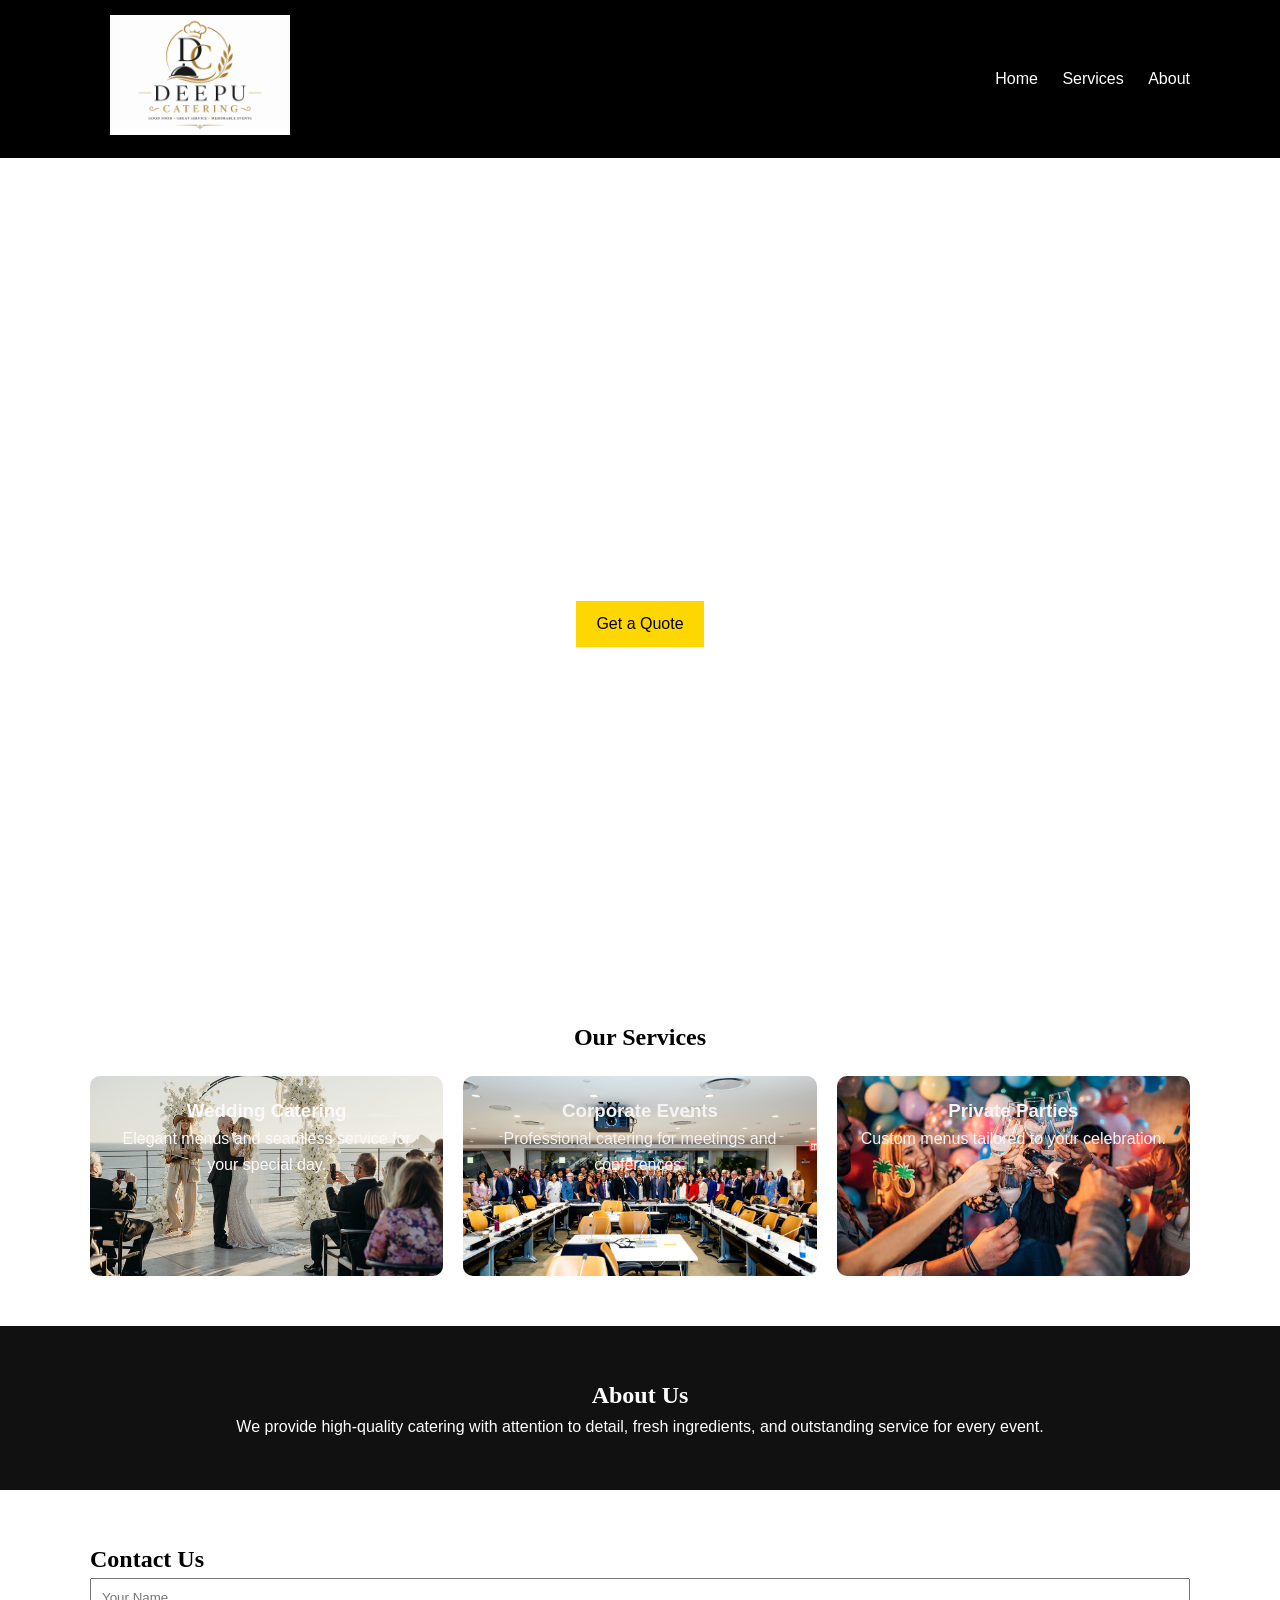
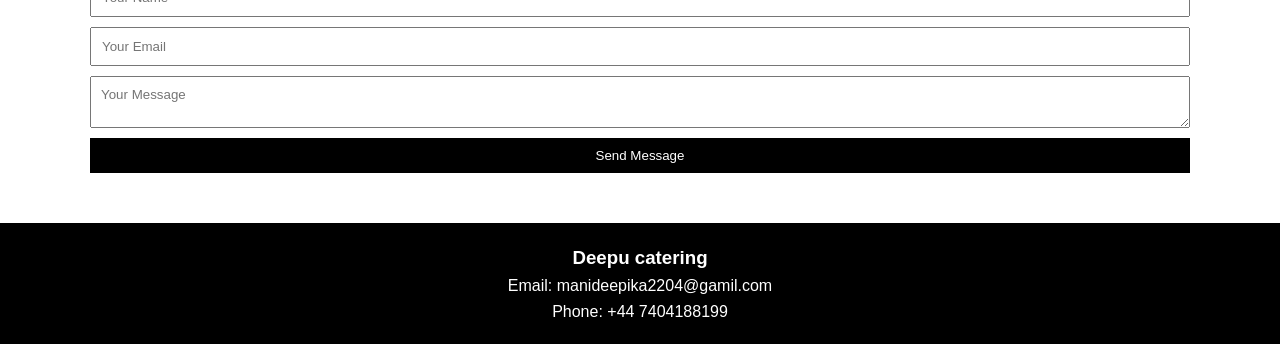
==== index.html @ 1b28c297 "Add files via upload" ====
<!DOCTYPE html>
<html lang="en">
<head>
  <meta charset="UTF-8">
  <title>DEEPU CATERING</title>
  <link rel="stylesheet" href="css/style.css">
 
</head>
<body>

<!-- NAVBAR -->
<header>
  <div class="container nav">
    <a href="index.html">
      <img src="images/logo.png" alt="Deepu Catering Logo" class="logo">
</a>
    <nav>
      <a href="index.html">Home</a>
      <a href="pages/services.html">Services</a>
      <a href="pages/about.html">About</a>

    </nav>
  </div>
</header>
<!-- HERO -->
<section class="hero">
  <div class="hero-content">
    <h2>Where Great Taste Meets Great Service</h2>
    <p>Professional catering for weddings, events, and private parties.</p>
    <a href="pages/get quote.html" class="btn">Get a Quote</a>
  </div>
</section>

<!-- SERVICES -->
<section class="services container">
  <h2>Our Services</h2>
  <div class="grid">

    <div class="card1">
      <h3>Wedding Catering</h3>
      <p>Elegant menus and seamless service for your special day.</p>
    </div>

    <div class="card2">
      <h3>Corporate Events</h3>
      <p>Professional catering for meetings and conferences.</p>
    </div>

    <div class="card3">
      <h3>Private Parties</h3>
      <p>Custom menus tailored to your celebration.</p>
    </div>

  </div>
</section>

<!-- ABOUT -->
<section class="about">
  <div class="container">
    <h2>About Us</h2>
    <p>
      We provide high-quality catering with attention to detail, fresh ingredients,
      and outstanding service for every event.
    </p>
  </div>
</section>

<!-- CONTACT -->
<section class="contact container">
  <h2>Contact Us</h2>
  <form>
    <input type="text" placeholder="Your Name">
    <input type="email" placeholder="Your Email">
    <textarea placeholder="Your Message"></textarea>
    <button type="submit">Send Message</button>
  </form>
</section>

<!-- CONTACT INFO -->
<footer class="footer">
  <div class="container">
    <h3>Deepu catering</h3>
    <p>Email: manideepika2204@gamil.com</p>
    <p>Phone: +44 7404188199</p>
  </div>
</footer>

</body>
</html>
---- css/style.css ----
/* Elegant look */

* {
  margin: 0;
  padding: 0;
  box-sizing: border-box;
  font-family: Arial, sans-serif;
}
.logo {
  height: 120px;
  width: auto;
}

h1 {
  font-family: Georgia, serif;
}

h2 {
  font-family: Georgia, serif;
}

p {
  font-family: Verdana, sans-serif;
}

a {
  font-family: Verdana, sans-serif;
}

body {
   font-family: 'Poppins', sans-serif;

  line-height: 1.6;
}

/* CONTAINER */
.container {
  width: 90%;
  max-width: 1100px;
  margin: auto;
}

/* NAVBAR */
header {
  background: #000;
  color: #fff;
  padding: 15px 0;
}

.nav {
  display: flex;
  justify-content: space-between;
  align-items: center;
}

.nav a {
  color: #fff;
  margin-left: 20px;
  text-decoration: none;
}

/* HERO */
.hero {
  height: 90vh;
  background: url('https://images.unsplash.com/photo-1555244162-803834f70033') center/cover no-repeat;
  display: flex;
  align-items: center;
  justify-content: center;
  text-align: center;
  color: #fff;
}

.hero-content h2 {
  font-size: 3rem;
  margin-bottom: 10px;
}

.btn {
  display: inline-block;
  background: gold;
  color: black;
  padding: 10px 20px;
  margin-top: 10px;
  text-decoration: none;
}

/* SERVICES */
.services {
  padding: 50px 0;
  text-align: center;
}

.grid {
  display: flex;
  gap: 20px;
  margin-top: 20px;
}

.card {
  background: #f4f4f4;
  padding: 20px;
  flex: 1;
}
.card1 {
  width: 300px;
  height: 200px;
  background-image: url('../images/marrige\ image.jpg'); /* your image path */
  background-size: cover;      /* makes image fill the card */
  background-position: center; /* centers the image */
  background-repeat: no-repeat;
  color: rgb(253, 248, 248); /* text visible on image */
  padding: 20px;
  border-radius: 10px;
   flex: 1;
}
.card2 {
  width: 300px;
  height: 200px;
  background-image: url('../images/cooperative.jpg'); /* your image path */
  background-size: cover;      /* makes image fill the card */
  background-position: center; /* centers the image */
  background-repeat: no-repeat;
  color: rgb(244, 243, 243); /* text visible on image */
  padding: 20px;
  border-radius: 10px;
   flex: 1;
}
.card3 {
  width: 300px;
  height: 200px;
  background-image: url('../images/private.jpg'); /* your image path */
  background-size: cover;      /* makes image fill the card */
  background-position: center; /* centers the image */
  background-repeat: no-repeat;
  color: rgb(246, 244, 244); /* text visible on image */
  padding: 20px;
  border-radius: 10px;
   flex: 1;
}
/* ABOUT */
.about {
  background: #111;
  color: #fff;
  padding: 50px 0;
  text-align: center;
}

/* CONTACT */
.contact {
  padding: 50px 0;
}

form {
  display: flex;
  flex-direction: column;
}

form input, form textarea {
  margin-bottom: 10px;
  padding: 10px;
}

button {
  padding: 10px;
  background: black;
  color: white;
  border: none;
}

/* FOOTER */
footer {
  background: #000;
  color: #fff;
  text-align: center;
  padding: 20px;
}
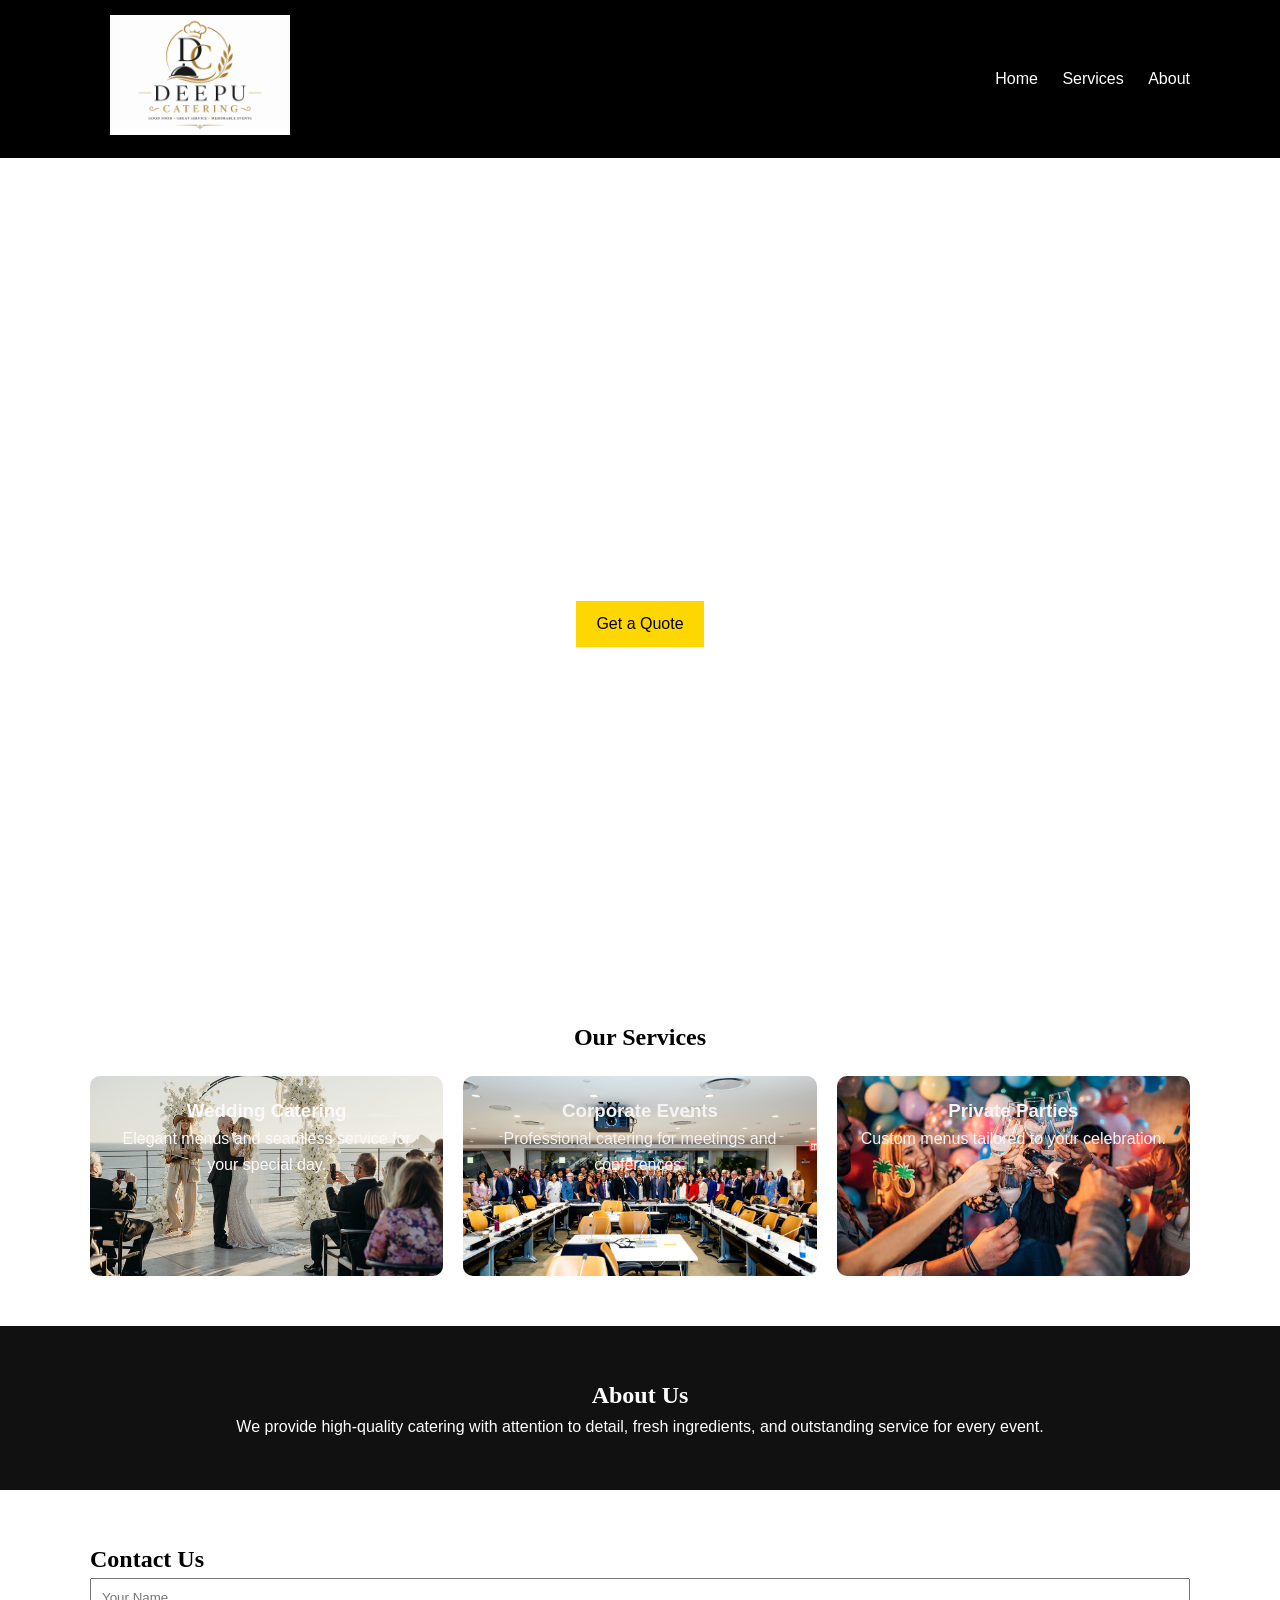
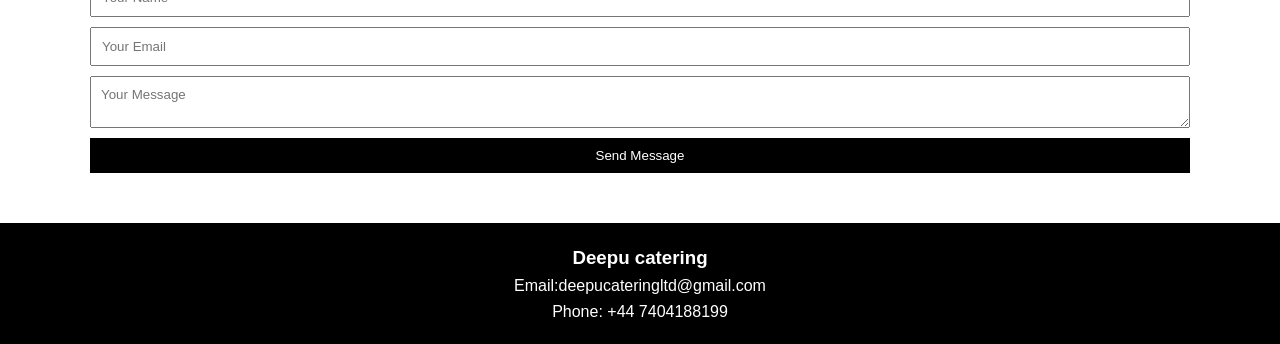
==== commit d6fbcb5b: "Update index.html" ====
--- a/index.html
+++ b/index.html
@@ -80,10 +80,10 @@
 <footer class="footer">
   <div class="container">
     <h3>Deepu catering</h3>
-    <p>Email: manideepika2204@gamil.com</p>
+    <p>Email:deepucateringltd@gmail.com</p>
     <p>Phone: +44 7404188199</p>
   </div>
 </footer>
 
 </body>
-</html>+</html>
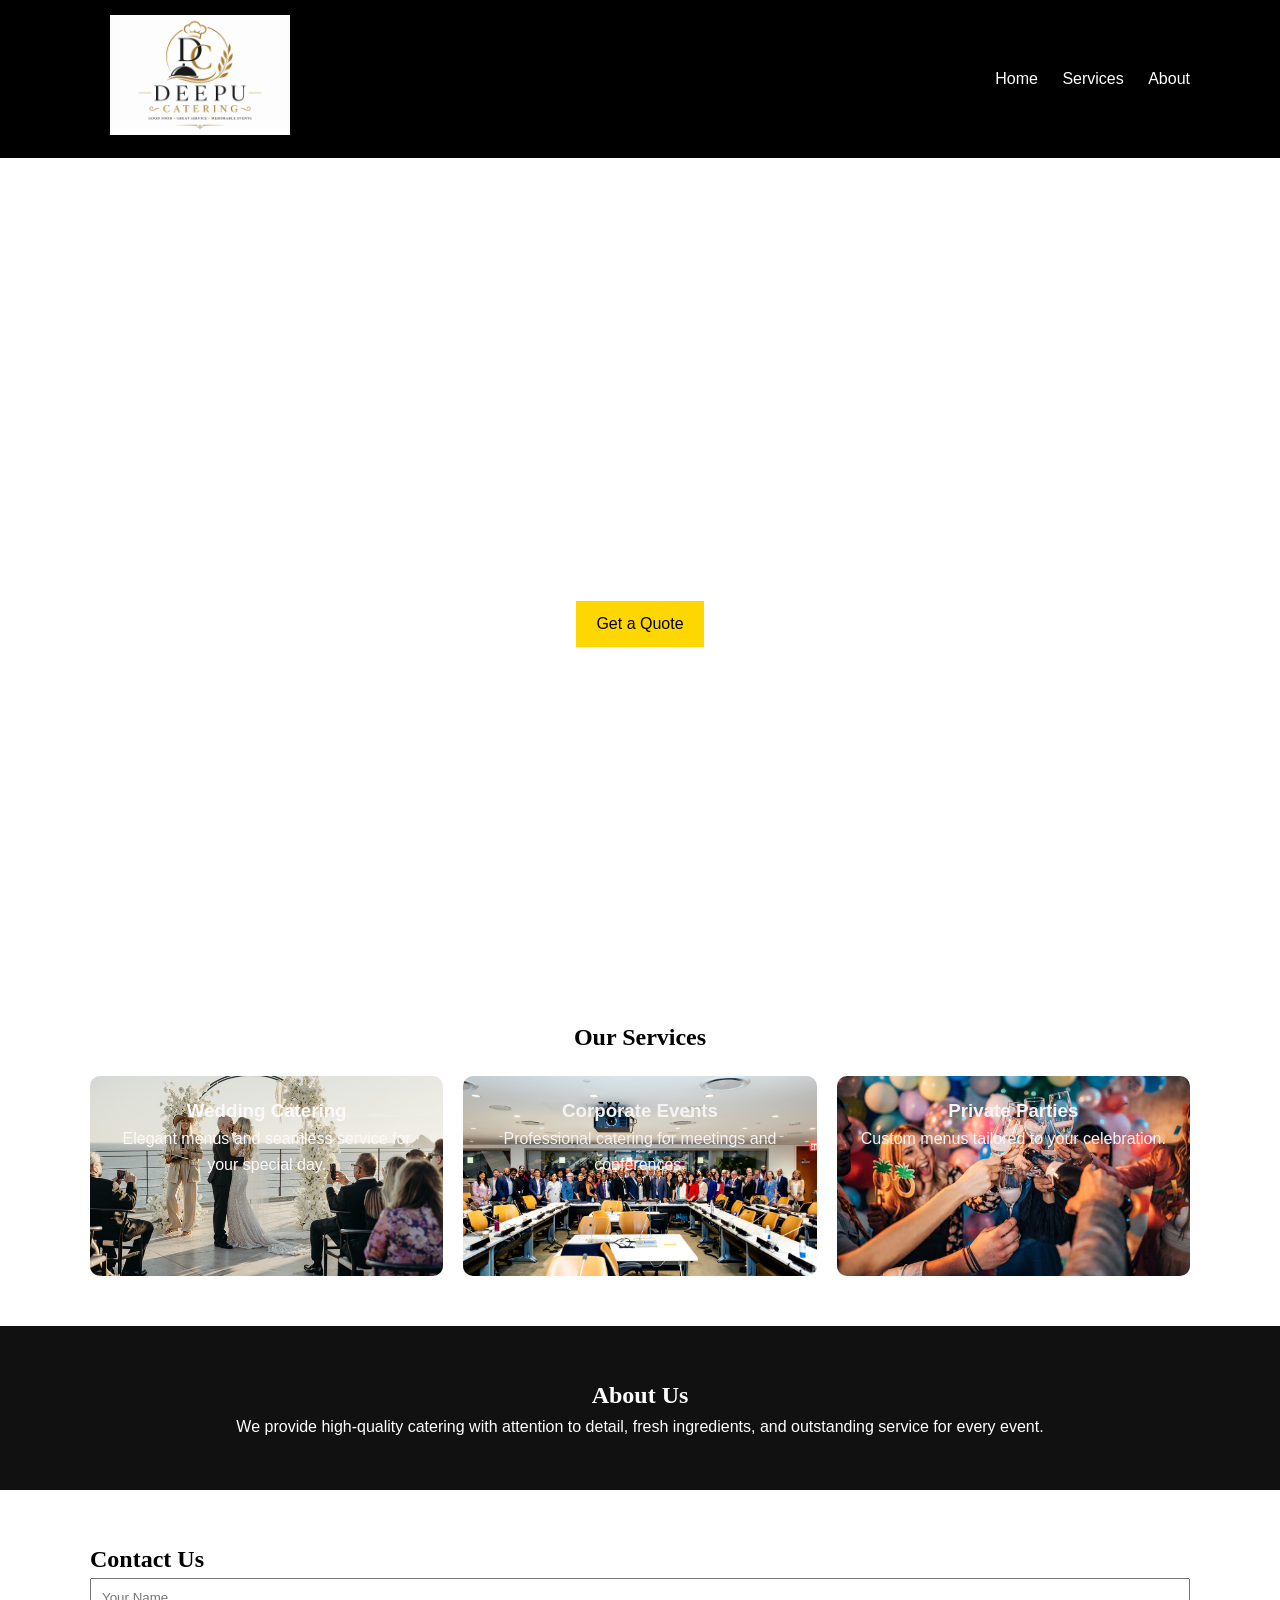
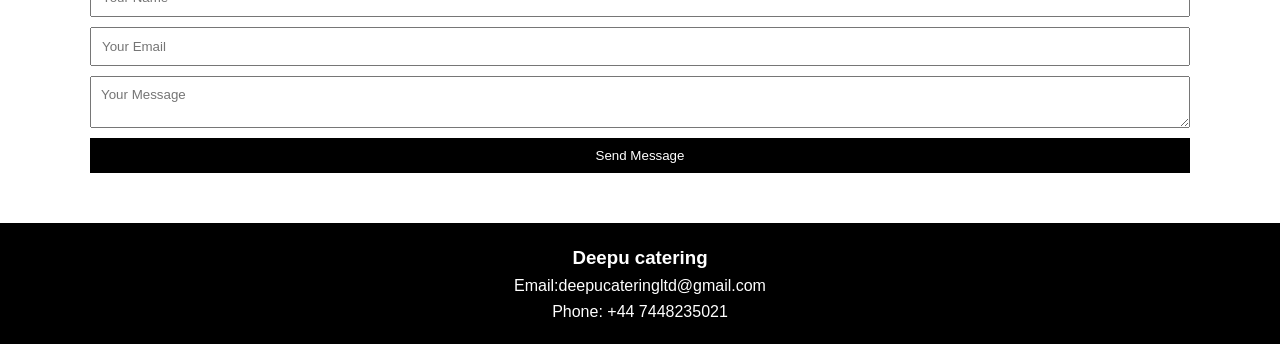
==== commit 240fd991: "Update index.html" ====
--- a/index.html
+++ b/index.html
@@ -81,7 +81,7 @@
   <div class="container">
     <h3>Deepu catering</h3>
     <p>Email:deepucateringltd@gmail.com</p>
-    <p>Phone: +44 7404188199</p>
+    <p>Phone: +44 7448235021</p>
   </div>
 </footer>
 
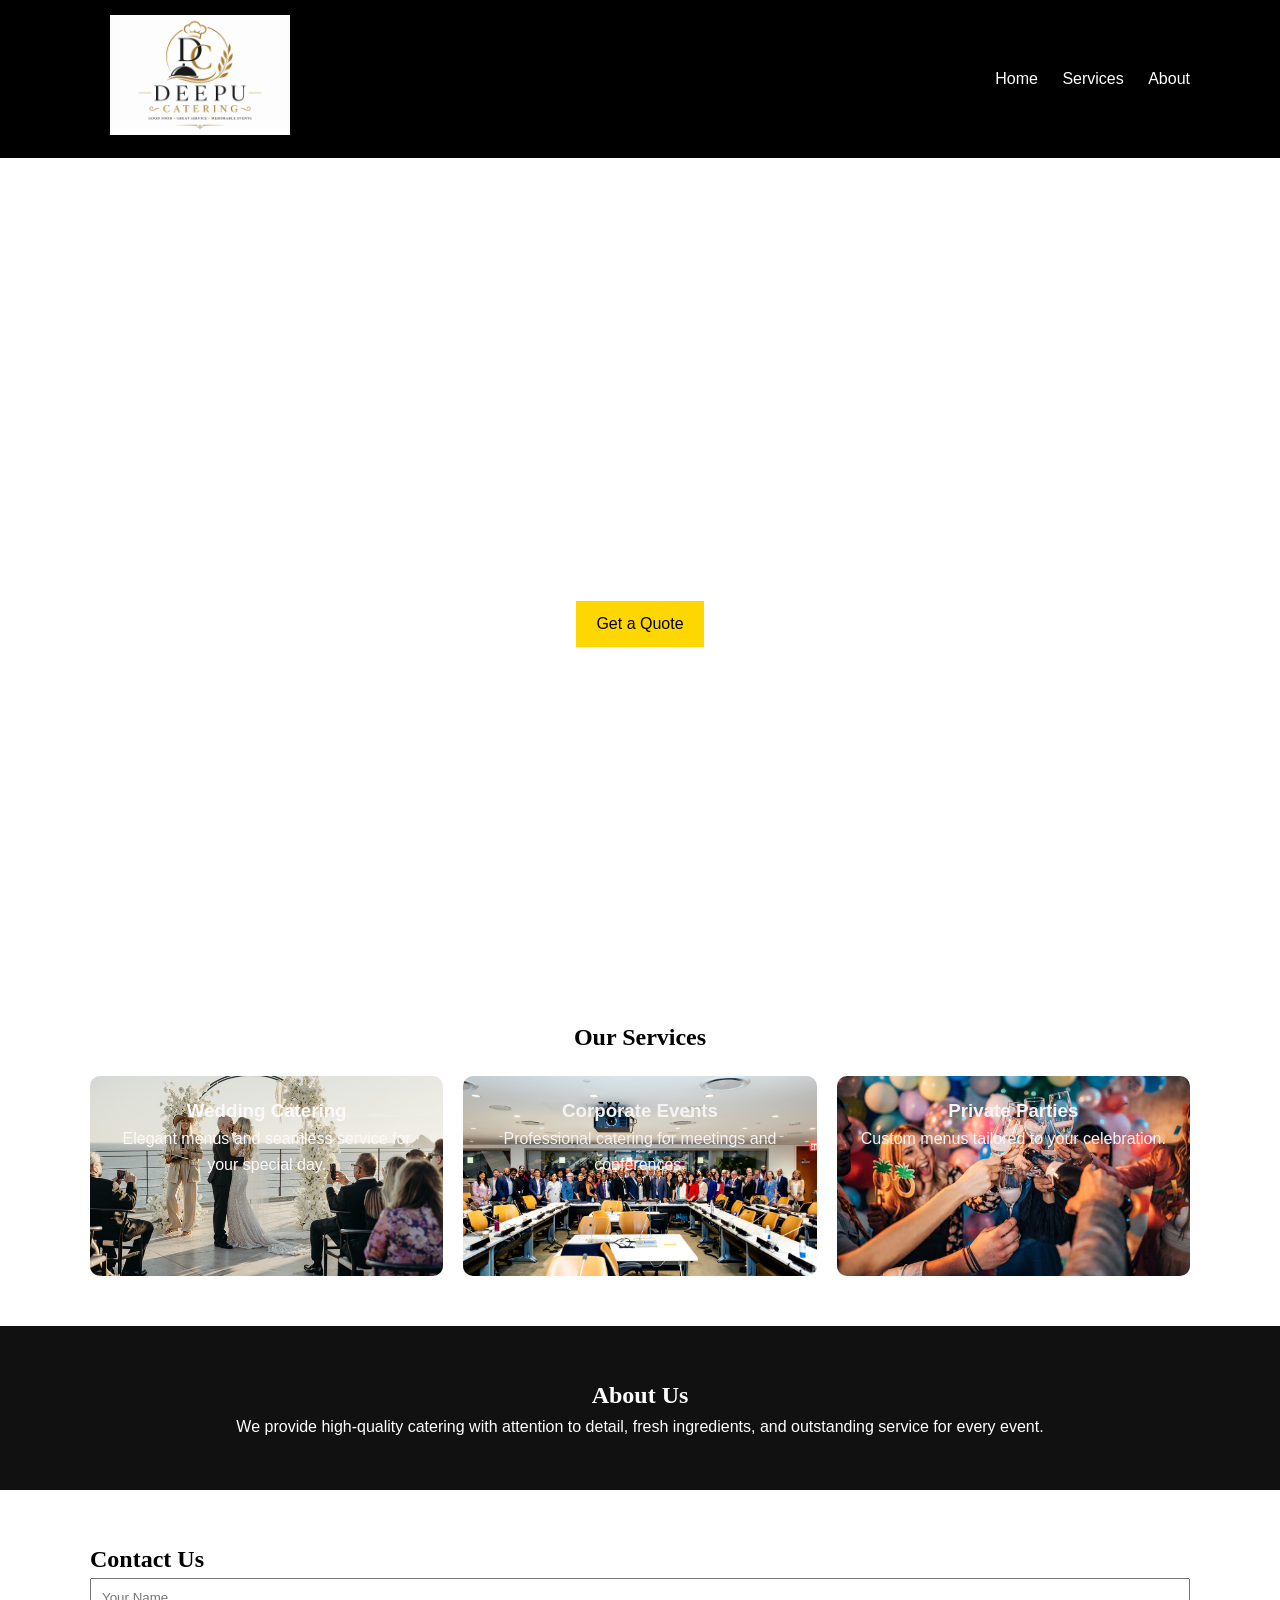
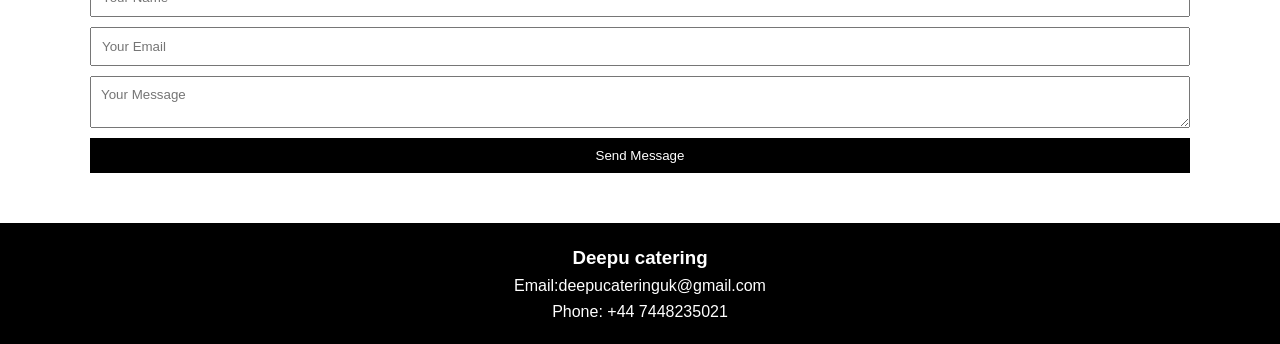
==== commit c8c0ca56: "Update index.html" ====
--- a/index.html
+++ b/index.html
@@ -80,7 +80,7 @@
 <footer class="footer">
   <div class="container">
     <h3>Deepu catering</h3>
-    <p>Email:deepucateringltd@gmail.com</p>
+    <p>Email:deepucateringuk@gmail.com</p>
     <p>Phone: +44 7448235021</p>
   </div>
 </footer>
